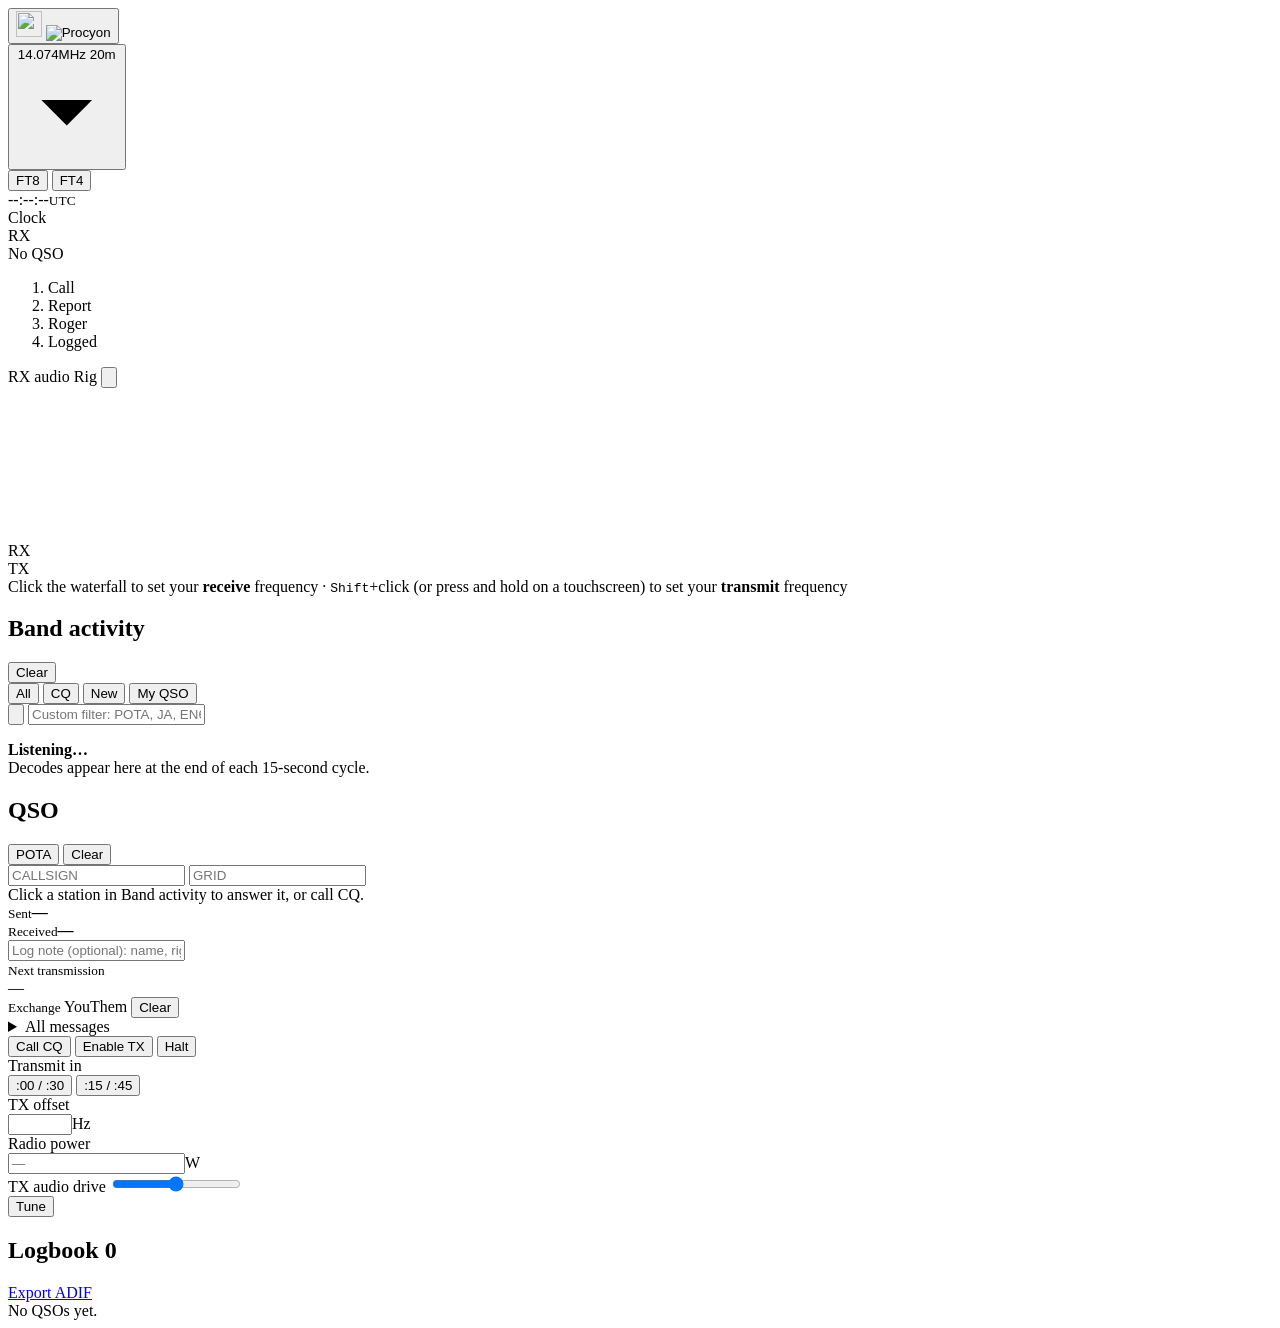
==== procyon/web/index.html @ 99f0be00 "Procyon 0.9.68: Procyon's own FT8/FT4 message encoder pack77.py packs messages into the 77 bits FT8 " ====
<!doctype html>
<html lang="en">
<head>
<meta charset="utf-8">
<meta name="viewport" content="width=device-width, initial-scale=1">
<title>Procyon</title>
<link rel="icon" href="data:image/svg+xml,%3Csvg xmlns=%22http://www.w3.org/2000/svg%22 viewBox=%220 0 32 32%22%3E    %3Cdefs%3E    %3CradialGradient id=%22glow%22 cx=%2250%25%22 cy=%2250%25%22 r=%2250%25%22%3E      %3Cstop offset=%220%22 stop-color=%22%23fff6d6%22 stop-opacity=%22.9%22/%3E      %3Cstop offset=%221%22 stop-color=%22%23fff6d6%22 stop-opacity=%220%22/%3E    %3C/radialGradient%3E  %3C/defs%3E    %3Cpath d=%22M4.2 13.2 5.6 3.6 13 8.4Z%22 fill=%22%23aab6cc%22/%3E  %3Cpath d=%22M27.8 13.2 26.4 3.6 19 8.4Z%22 fill=%22%23aab6cc%22/%3E  %3Cpath d=%22M6.2 10.6 7 6.2 10.6 8.6Z%22 fill=%22%23141b2e%22/%3E  %3Cpath d=%22M25.8 10.6 25 6.2 21.4 8.6Z%22 fill=%22%23141b2e%22/%3E    %3Cpath d=%22M16 6.6c6.6 0 11.7 3.7 12.6 8.9.7 4-2.1 6.6-5.6 8.7l-5.4 4.6a2.4 2.4 0 0 1-3.2 0L9 24.2c-3.5-2.1-6.3-4.7-5.6-8.7C4.3 10.3 9.4 6.6 16 6.6Z%22 fill=%22%23c9d3e6%22/%3E    %3Cpath d=%22M16 7.4 14.7 12.6h2.6Z%22 fill=%22%237f8ba3%22/%3E    %3Cpath d=%22M3.6 16.1c2.1-3.7 6.9-4.2 10-1.3L16 17l2.4-2.2c3.1-2.9 7.9-2.4 10 1.3-1.6 3.6-6.2 4.7-9.3 3.1L16 20.7l-3.1-1.5c-3.1 1.6-7.7.5-9.3-3.1Z%22 fill=%22%230b1020%22/%3E    %3Cpath d=%22M11.6 21.2Q16 19.4 20.4 21.2l-2.6 6.5a2.4 2.4 0 0 1-3.6 0Z%22 fill=%22%23eef2f8%22/%3E  %3Cellipse cx=%2216%22 cy=%2226.4%22 rx=%221.6%22 ry=%221.1%22 fill=%22%230b1020%22/%3E    %3Ccircle cx=%229.6%22 cy=%2216.3%22 r=%223.2%22 fill=%22url%28%23glow%29%22/%3E  %3Ccircle cx=%2222.4%22 cy=%2216.3%22 r=%223.2%22 fill=%22url%28%23glow%29%22/%3E  %3Cpath d=%22M9.6 12.9 10.5 15.4 13 16.3 10.5 17.2 9.6 19.7 8.7 17.2 6.2 16.3 8.7 15.4Z%22 fill=%22%23fff4c2%22/%3E  %3Cpath d=%22M22.4 12.9 23.3 15.4 25.8 16.3 23.3 17.2 22.4 19.7 21.5 17.2 19 16.3 21.5 15.4Z%22 fill=%22%23fff4c2%22/%3E%3C/svg%3E">
<link rel="stylesheet" href="/static/style.css">
</head>
<body>

<header class="top">
  <button type="button" class="brand" id="brandBtn" title="About Procyon">
    <img src="/static/icon.svg" alt="" width="26" height="26">
    <img class="wordmark" src="/static/wordmark.svg" alt="Procyon" height="26">
  </button>

  <div class="band-picker">
    <button id="bandBtn" class="band-btn" aria-haspopup="true">
      <span class="freq" id="dialFreq">14.074</span><span class="unit">MHz</span>
      <span class="band-name" id="bandName">20m</span>
      <svg class="chev" viewBox="0 0 12 12"><path d="M3 4.5l3 3 3-3"/></svg>
    </button>
    <div class="menu" id="bandMenu" hidden></div>
  </div>

  <div class="seg small mode-seg" id="modeSeg" role="group" aria-label="Mode">
    <button type="button" data-mode="FT8" title="FT8: 15-second cycles, the most popular mode">FT8</button>
    <button type="button" data-mode="FT4" title="FT4: faster 7.5-second cycles, about 3 dB less sensitive - popular in contests (new in Procyon, beta)">FT4</button>
  </div>

  <div class="clock">
    <div class="utc"><span id="utc">--:--:--</span><small>UTC</small></div>
    <span class="chip" id="chipClock"><span class="led"></span><span id="clockLabel">Clock</span></span>
    <div class="cycle">
      <div class="cycle-bar"><div id="cycleFill"></div></div>
      <span id="cycleLabel">RX</span>
      <span class="on-air" id="onAir" hidden><span class="dot"></span>ON AIR <b id="onAirSecs"></b></span>
    </div>
  </div>

  <div class="hdr-progress" id="hdrProgress" title="QSO progress">
    <span class="hdr-dx" id="hdrDx">No QSO</span>
    <ol class="stepper" id="stepper">
      <li title="Call"><span></span>Call</li>
      <li title="Report"><span></span>Report</li>
      <li title="Roger"><span></span>Roger</li>
      <li title="Logged"><span></span>Logged</li>
    </ol>
  </div>

  <div class="status">
    <span class="chip" id="chipAudio" title="Receive audio from your radio - set it with the radio's AF/volume knob, aiming for about -30 dB">
      <span class="led"></span><span class="lbl">RX audio</span>
      <span class="meter"><span id="meterFill"></span></span>
    </span>
    <span class="chip" id="chipRig"><span class="led"></span><span id="rigLabel">Rig</span></span>
    <span class="chip remote" id="chipRemote" hidden><span class="led"></span><span class="lbl">Remote</span></span>
    <span class="chip demo" id="chipDemo" hidden>Demo<span class="lbl"> band</span></span>
    <button class="chip pota" id="chipPota" type="button" hidden title="POTA activation - click for details and park logs">POTA <span id="potaChipCount"></span></button>
    <button class="icon-btn" id="fullscreenBtn" title="Full screen (F11)" hidden>
      <svg viewBox="0 0 24 24" class="fs-enter"><path d="M4 9V4h5M20 9V4h-5M4 15v5h5M20 15v5h-5"/></svg>
      <svg viewBox="0 0 24 24" class="fs-exit"><path d="M9 4v5H4M15 4v5h5M9 20v-5H4M15 20v-5h5"/></svg>
    </button>
    <button class="icon-btn" id="settingsBtn" title="Settings">
      <svg viewBox="0 0 24 24"><path d="M12 15.5a3.5 3.5 0 1 0 0-7 3.5 3.5 0 0 0 0 7Z"/><path d="M19.4 15a1.7 1.7 0 0 0 .3 1.8l.1.1a2 2 0 1 1-2.8 2.8l-.1-.1a1.7 1.7 0 0 0-1.8-.3 1.7 1.7 0 0 0-1 1.5V21a2 2 0 1 1-4 0v-.1a1.7 1.7 0 0 0-1.1-1.5 1.7 1.7 0 0 0-1.8.3l-.1.1a2 2 0 1 1-2.8-2.8l.1-.1a1.7 1.7 0 0 0 .3-1.8 1.7 1.7 0 0 0-1.5-1H3a2 2 0 1 1 0-4h.1a1.7 1.7 0 0 0 1.5-1.1 1.7 1.7 0 0 0-.3-1.8l-.1-.1a2 2 0 1 1 2.8-2.8l.1.1a1.7 1.7 0 0 0 1.8.3H9a1.7 1.7 0 0 0 1-1.5V3a2 2 0 1 1 4 0v.1a1.7 1.7 0 0 0 1 1.5 1.7 1.7 0 0 0 1.8-.3l.1-.1a2 2 0 1 1 2.8 2.8l-.1.1a1.7 1.7 0 0 0-.3 1.8V9a1.7 1.7 0 0 0 1.5 1H21a2 2 0 1 1 0 4h-.1a1.7 1.7 0 0 0-1.5 1Z"/></svg>
    </button>
    <button class="icon-btn quit-btn" id="quitBtn" title="Quit Procyon" hidden>
      <svg viewBox="0 0 24 24"><path d="M12 3.5v8"/><path d="M6.6 6.8a7.5 7.5 0 1 0 10.8 0"/></svg>
    </button>
  </div>
</header>

<div class="tool-warn update-warn" id="updateWarn" hidden>
  <b>Procyon <span id="updateTo"></span> is installed.</b>
  <span id="updateHow"></span>
  <button type="button" class="btn small" id="updateQuit" hidden>Quit Procyon</button>
</div>

<div class="tool-warn update-warn" id="newVersion" hidden>
  <b>Procyon <span id="newVersionNo"></span> is available.</b>
  <span id="newVersionHow"></span>
  <a class="btn small" id="newVersionGet" href="https://procyon.kr1ttr.radio" target="_blank" rel="noopener">Get it</a>
  <a class="link-btn" id="newVersionNotes" target="_blank" rel="noopener">What's new</a>
  <button type="button" class="icon-btn" id="newVersionX" title="Hide until the next version">✕</button>
</div>

<div class="tool-warn" id="toolWarn" hidden>
  <b>WSJT-X wasn't found.</b> Procyon uses WSJT-X's decoder (jt9), so it can't decode signals
  without it.
  <span id="toolHowto">Install WSJT-X from <span class="mono">wsjt.sourceforge.io</span>, then restart Procyon.</span>
  <span id="toolMissing"></span>
  <div class="tool-install" id="toolInstall" hidden>
    <button type="button" class="btn small" id="installWsjtx">Install WSJT-X for me</button>
    <span id="installStatus"></span>
  </div>
</div>

<section class="wf-card">
  <div class="wf-wrap" id="wfWrap">
    <canvas id="wf"></canvas>
    <div class="marker rx" id="rxMarker"><span>RX</span></div>
    <div class="marker tx" id="txMarker"><span>TX</span></div>
    <div class="hover-line" id="hoverLine"><span id="hoverFreq"></span></div>
    <div class="demo-banner" id="demoBanner" hidden>
      <b>DEMO BAND</b><span>Simulated stations, not real signals · nothing is transmitted · QSOs go to a practice log</span>
      <button type="button" id="demoOff">Switch off</button>
    </div>
  </div>
  <div class="wf-scale" id="wfScale"></div>
  <div class="wf-hint">Click the waterfall to set your <b class="rx-t">receive</b> frequency · <kbd>Shift</kbd>+click (or press and hold on a touchscreen) to set your <b class="tx-t">transmit</b> frequency</div>
</section>

<main class="layout">
  <section class="card activity">
    <div class="card-head">
      <h2>Band activity</h2>
      <button class="link-btn act-clear" id="clearActivity" title="Clear the list (on every connected device)">Clear</button>
      <div class="seg" id="filter">
        <button data-f="all" class="on">All</button>
        <button data-f="cq">CQ</button>
        <button data-f="new">New</button>
        <button data-f="mine">My QSO</button>
      </div>
    </div>
    <div class="cf-row" id="cfRow">
      <button type="button" class="cf-toggle" id="cfToggle" aria-pressed="false" title="Turn the custom filter on or off">
        <svg viewBox="0 0 16 16"><path d="M2 3h12l-4.5 5.5V13l-3 1.5V8.5z"/></svg>
      </button>
      <input id="cfText" type="text" spellcheck="false" autocomplete="off"
             placeholder="Custom filter: POTA, JA, EN6, Germany, EU…"
             title="Shows decodes where a word starts with your text (calls, grids, POTA, contest exchanges), or the country or continent matches. Separate several with commas.">
      <span class="cf-count" id="cfCount"></span>
      <button type="button" class="cf-clear" id="cfClear" title="Clear the custom filter" hidden>✕</button>
    </div>
    <div class="callers" id="callers" hidden></div>
    <div class="list" id="decodes">
      <div class="empty" id="emptyState">
        <div class="pulse-ring"></div>
        <p><b>Listening…</b><br>Decodes appear here at the end of each 15-second cycle.</p>
      </div>
    </div>
  </section>

  <aside class="side">
    <section class="card qso" id="qsoCard">
      <div class="card-head">
        <h2>QSO</h2>
        <button class="link-btn" id="potaBtn" title="Parks on the Air: start or manage an activation">POTA</button>
        <button class="link-btn" id="clearDx" title="Clear the DX station">Clear</button>
      </div>

      <div class="dx">
        <input id="dxCall" class="dx-call" placeholder="CALLSIGN" spellcheck="false" autocomplete="off">
        <input id="dxGrid" class="dx-grid" placeholder="GRID" spellcheck="false" autocomplete="off">
      </div>
      <div class="dx-info" id="dxInfo">Click a station in Band activity to answer it, or call CQ.</div>

      <div class="reports">
        <div><small>Sent</small><b id="rptSent">—</b></div>
        <div><small>Received</small><b id="rptRcvd">—</b></div>
      </div>
      <div class="note-field">
        <input id="qsoNote" maxlength="200" spellcheck="true" autocomplete="off"
               placeholder="Log note (optional): name, rig, conditions…">
      </div>

      <div class="next" id="nextBox">
        <small id="nextLabel">Next transmission</small>
        <div class="next-msg" id="nextMsg">—</div>
        <div class="tx-progress"><div id="txProgress"></div></div>
      </div>

      <div class="exchange" id="exchange">
        <div class="ex-head">
          <small id="exTitle">Exchange</small>
          <span class="ex-legend"><i class="you"></i>You<i class="them"></i>Them</span>
          <button type="button" class="ex-clear" id="exClear" title="Clear this list (the QSO itself carries on)">Clear</button>
        </div>
        <div class="ex-list" id="exList"></div>
        <div class="ex-status" id="exStatus" hidden></div>
        <div class="egg-line" id="qsoEgg" hidden></div>
      </div>

      <details class="msgs-wrap">
        <summary>All messages</summary>
        <div class="msgs" id="msgs"></div>
      </details>

      <div class="controls">
        <button class="btn" id="cqBtn">Call CQ</button>
        <button class="btn tx-btn" id="txBtn"><span class="dot"></span><span id="txBtnLabel">Enable TX</span></button>
        <button class="btn halt" id="haltBtn" title="Stop transmitting now (Esc)">Halt</button>
      </div>

      <div class="tx-settings">
        <div class="field">
          <label>Transmit in</label>
          <div class="seg small" id="paritySeg">
            <button data-p="0">:00 / :30</button>
            <button data-p="1">:15 / :45</button>
          </div>
        </div>
        <div class="field row3">
          <div>
            <label for="txFreq">TX offset</label>
            <div class="num"><input id="txFreq" type="number" min="100" max="3950" step="10"><span>Hz</span></div>
          </div>
          <div>
            <label for="txWatts" title="Your radio's output power - recorded in the log">Radio power</label>
            <div class="num"><input id="txWatts" type="number" min="0" step="1" placeholder="—"><span>W</span></div>
          </div>
          <div>
            <label for="txLevel" title="Transmit audio sent to your radio - press Tune and watch the radio's ALC">TX audio drive <output id="txLevelOut"></output></label>
            <input id="txLevel" type="range" min="0" max="100">
          </div>
        </div>
        <button class="btn ghost small" id="tuneBtn">Tune</button>
      </div>
    </section>
  </aside>

  <section class="card logbook">
    <div class="card-head">
      <h2>Logbook <span class="count" id="qsoCount">0</span><span class="demo-pill" id="logDemo" hidden>Demo log</span></h2>
      <div class="log-actions"><span id="uploadBtns"></span><a class="link-btn" id="exportLog" href="/log.adi" download>Export ADIF</a></div>
    </div>
    <div class="egg-line" id="logEgg" hidden></div>
    <div class="log-list" id="logList"><div class="muted pad">No QSOs yet.</div></div>
  </section>
</main>

<div class="toasts" id="toasts"></div>
<div class="offline" id="offline" hidden><div>Reconnecting to Procyon…</div></div>

<dialog id="settings">
  <form method="dialog" id="settingsForm">
    <div class="dlg-head">
      <h2>Settings</h2>
      <button class="icon-btn" value="cancel" formnovalidate aria-label="Close">✕</button>
    </div>
    <div class="import-row">
      <button type="button" class="btn ghost small" id="importWsjtx">Import settings from WSJT-X</button>
      <a class="btn ghost small" href="/static/guide.html" target="_blank" rel="noopener">Setup guide</a>
      <a class="btn ghost small" href="/static/user-guide.html" target="_blank" rel="noopener">User guide</a>
      <div class="hint" id="importNotes"></div>
    </div>
    <p class="welcome" id="welcome" hidden>Welcome! Enter your callsign and grid to get started. No radio connected yet? Turn on <b>Demo band</b> (on the Advanced tab) to try everything with a simulated band. Step-by-step help: the <a href="/static/guide.html" target="_blank" rel="noopener">setup guide</a>.</p>

    <div class="set-body">
      <nav class="set-tabs" role="tablist" aria-label="Settings sections">
        <button type="button" role="tab" id="tab-station" aria-controls="pane-station" data-tab="station">Station &amp; radio</button>
        <button type="button" role="tab" id="tab-audio" aria-controls="pane-audio" data-tab="audio">Audio</button>
        <button type="button" role="tab" id="tab-logbook" aria-controls="pane-logbook" data-tab="logbook">Logbook</button>
        <button type="button" role="tab" id="tab-display" aria-controls="pane-display" data-tab="display">Display</button>
        <button type="button" role="tab" id="tab-network" aria-controls="pane-network" data-tab="network">Network</button>
        <button type="button" role="tab" id="tab-advanced" aria-controls="pane-advanced" data-tab="advanced">Advanced</button>
        <button type="button" role="tab" id="tab-experimental" aria-controls="pane-experimental" data-tab="experimental">Experimental</button>
      </nav>
      <div class="set-panes">
      <div class="set-pane" role="tabpanel" id="pane-station" aria-labelledby="tab-station" data-tab="station" hidden>
        <fieldset>
          <legend>Station</legend>
          <div class="grid2">
            <label>Callsign<input name="mycall" required spellcheck="false" autocomplete="off" placeholder="K1ABC"></label>
            <label>Grid square<input name="mygrid" spellcheck="false" autocomplete="off" placeholder="FN42" pattern="[A-Ra-r]{2}[0-9]{2}([A-Xa-x]{2})?"></label>
          </div>
        </fieldset>

        <fieldset>
          <legend>Radio</legend>
          <label class="toggle"><input type="checkbox" name="rig_enabled"><span></span>Control my radio (frequency and transmit)</label>
          <div class="radio-tools">
            <button type="button" class="btn ghost small" id="detectRadio">Detect my radio</button>
            <button type="button" class="btn ghost small" id="testRadio">Test radio</button>
            <span class="hint" id="radioMsg"></span>
            <select id="rigChoice" hidden aria-label="Which radio"></select>
          </div>
          <label>Radio
            <input name="rig_pick" list="rigList" autocomplete="off" spellcheck="false"
                   placeholder="Type to search, e.g. KX3, IC-7300, FT-991">
            <datalist id="rigList"></datalist>
            <input type="hidden" name="rig_model">
            <span class="field-status" id="rigStatus"></span>
          </label>
          <div class="grid2">
            <label>Serial port
              <input name="rig_device" list="serialList" autocomplete="off" spellcheck="false" placeholder="/dev/ttyUSB0">
              <datalist id="serialList"></datalist>
            </label>
            <label>Baud
              <select name="rig_baud">
                <option value="">Radio default</option>
                <option>4800</option><option>9600</option><option>19200</option>
                <option>38400</option><option>57600</option><option>115200</option>
              </select>
            </label>
          </div>
          <label>Radio mode for FT8
            <select name="rig_mode">
              <option value="data">Data (recommended, e.g. DATA A on Elecraft, USB-D on Icom)</option>
              <option value="usb">USB</option>
              <option value="none">Don't change the radio's mode</option>
            </select>
          </label>
          <label>Transmit (PTT) by
            <select name="ptt">
              <option value="cat">CAT command to the radio</option>
              <option value="rts">RTS line on the serial port (e.g. Digirig)</option>
              <option value="dtr">DTR line on the serial port</option>
              <option value="vox">VOX (the radio keys itself on audio)</option>
            </select>
          </label>
        </fieldset>
      </div>
      <div class="set-pane" role="tabpanel" id="pane-audio" aria-labelledby="tab-audio" data-tab="audio" hidden>
        <fieldset>
          <legend>Audio</legend>
          <label>Input (from radio)<select name="audio_in"></select></label>
          <label>Output (to radio)<select name="audio_out"></select></label>
        </fieldset>
      </div>
      <div class="set-pane" role="tabpanel" id="pane-logbook" aria-labelledby="tab-logbook" data-tab="logbook" hidden>
        <fieldset>
          <legend>Logbook</legend>
          <label class="toggle"><input type="checkbox" name="log_reports_in_comment"><span></span>Add signal reports to log comments (e.g. "FT8 Sent: -05 Rcvd: -12")</label>
        </fieldset>

        <fieldset>
          <legend>Online logbooks</legend>
          <div id="onlineLocal">
            <p class="hint">With your key saved, an Upload to QRZ button appears next to Export ADIF. Nothing is sent until you click it, and QSOs logged without internet wait until you do. Already uploading with GridTracker? Then you can leave this empty.</p>
            <label>QRZ Logbook API key
              <input name="qrz_key_new" type="password" autocomplete="new-password" spellcheck="false">
            </label>
            <div class="radio-tools">
              <button type="button" class="btn ghost small" id="qrzCheck">Test key</button>
              <button type="button" class="btn ghost small" id="qrzForget">Remove key</button>
              <span class="hint" id="qrzMsg"></span>
            </div>
            <p class="hint">On QRZ.com, open your logbook and press "Settings": the key is listed under API.</p>
            <!-- LoTW off (0.9.60):
            <label>LoTW station location (from TQSL)
              <input name="lotw_location" autocomplete="off" spellcheck="false" placeholder="e.g. Home">
            </label>
            <p class="hint" id="tqslHint"></p>
            -->
          </div>
          <p class="hint" id="onlineRemote" hidden>You're connected from another device. Online logbooks can only be set up on the computer running Procyon, but the upload buttons work from here.</p>
        </fieldset>
      </div>
      <div class="set-pane" role="tabpanel" id="pane-display" aria-labelledby="tab-display" data-tab="display" hidden>
        <fieldset>
          <legend>Display</legend>
          <label class="toggle"><input type="checkbox" name="team_badges"><span></span>Show Procyon's team badges when decoded</label>
          <label>Distances
            <select name="units">
              <option value="auto">Automatic (from your callsign)</option>
              <option value="km" data-uk="Kilometres">Kilometers</option>
              <option value="mi">Miles</option>
            </select>
          </label>
          <p class="hint">Automatic: miles for US and UK callsigns, <span data-uk="kilometres">kilometers</span> elsewhere. Your callsign also picks American or British spelling.</p>
        </fieldset>

        <fieldset>
          <legend>Alerts</legend>
          <label class="toggle"><input type="checkbox" id="chimeToggle"><span></span>Chime when a station calls me (this device)</label>
        </fieldset>

        <fieldset>
          <legend>Waterfall</legend>
          <div class="grid2">
            <label>Start at (Hz)<input name="wf_start" type="number" min="0" max="3500" step="50"></label>
            <label>End at (Hz)<input name="wf_end" type="number" min="500" max="4000" step="50"></label>
          </div>
          <p class="hint">Match your radio's receive filter so nothing is cut off at either edge, e.g. 300 to 3300 Hz. Your TX and RX offsets stay inside this range.</p>
        </fieldset>

        <fieldset>
          <legend>Layout</legend>
          <label>Panels on this device
            <select id="layoutMode">
              <option value="auto">Automatic (side by side on wide windows, stacked on narrow ones)</option>
              <option value="side">Side by side (needs a window about 1300 pixels wide)</option>
              <option value="stack">Stacked (phones and portrait monitors)</option>
            </select>
          </label>
          <p class="hint">Side by side: drag a panel by the grip next to its title to move it to another column. Stacked: use the ▲▼ buttons on each panel. To resize, drag the gap between two panels (side by side) or the bottom edge of Band activity or the Logbook (stacked); double-click it to undo. Each device remembers its own layout.</p>
          <button type="button" class="btn ghost small" id="resetLayout">Reset panel layout</button>
        </fieldset>
      </div>
      <div class="set-pane" role="tabpanel" id="pane-network" aria-labelledby="tab-network" data-tab="network" hidden>
        <fieldset>
          <legend>Companion apps</legend>
          <label class="toggle"><input type="checkbox" name="udp_enabled"><span></span>Send to GridTracker, JTAlert and loggers (as WSJT-X does)</label>
          <div class="grid2">
            <label>Address<input name="udp_host" spellcheck="false"></label>
            <label>Port<input name="udp_port" type="number"></label>
          </div>
          <label class="toggle"><input type="checkbox" name="udp_accept"><span></span>Let them control Procyon (click a station to answer it, halt TX)</label>
          <p class="hint">Paused while the demo band is on, so simulated stations never show up in GridTracker. Close WSJT-X first: it uses the same radio and sound card.</p>
        </fieldset>

        <fieldset>
          <legend>Remote access</legend>
          <div class="remote-local" id="remoteLocal">
            <label class="toggle"><input type="checkbox" name="remote_enabled"><span></span>Allow other devices on my network (tablet, laptop, phone)</label>
            <label>PIN (4 to 8 digits)
              <input name="remote_pin" type="password" inputmode="numeric" pattern="[0-9]{4,8}" maxlength="8"
                     autocomplete="new-password" title="4 to 8 digits">
            </label>
            <div class="hint" id="remoteUrls"></div>
          </div>
          <div class="remote-remote" id="remoteRemote" hidden>
            <p class="hint">You're connected from another device. Remote access and the PIN can only be changed on the computer running Procyon.</p>
            <a class="btn ghost small" href="/logout">Sign out of this device</a>
          </div>
        </fieldset>
      </div>
      <div class="set-pane" role="tabpanel" id="pane-advanced" aria-labelledby="tab-advanced" data-tab="advanced" hidden>
        <p class="hint">Settings most stations never need to change.</p>
        <fieldset>
          <legend>Practice</legend>
          <label class="toggle"><input type="checkbox" name="demo"><span></span>Demo band (simulated signals, nothing is transmitted)</label>
          <p class="hint">Try Procyon without a radio: simulated stations call CQ and answer you. Nothing goes on the air, and demo QSOs go into a separate practice log that only exports as plain text. Always off when Procyon starts, so it's never left on by mistake.</p>
        </fieldset>
        <fieldset>
          <legend>Clock</legend>
          <label>Procyon's timing
            <select name="clock_sync">
              <option value="computer">Follow this computer's clock</option>
              <option value="auto">Sync to the band automatically</option>
              <option value="manual">Sync to the band when I click the Clock light</option>
            </select>
          </label>
          <p class="hint">FT8 and FT4 need your clock within about a second. Band sync times Procyon by the stations it hears
            (the middle value of their time offsets, once 8 or more are heard), so it works in the field without internet or GPS.
            It only shifts Procyon's own timing; your computer's clock isn't changed. A clock more than about 2 s off decodes
            nothing to sync to - set it once by hand. The correction starts from zero each time Procyon starts.</p>
        </fieldset>
        <fieldset>
          <legend>Decoder</legend>
          <label>Decoding depth
            <select name="depth">
              <option value="1">Fast</option>
              <option value="2">Normal</option>
              <option value="3">Deep (slower, finds weaker signals)</option>
            </select>
          </label>
        </fieldset>

        <fieldset>
          <legend>When Procyon's page is closed</legend>
          <label class="toggle"><input type="checkbox" name="auto_quit"><span></span>Stop Procyon a minute after its last browser tab is closed</label>
          <p class="hint">So it doesn't keep running unseen, holding the radio and sound card. Tabs on other devices (remote access) count as open; a page reload doesn't count as closing. Whatever this is set to, transmitting always stops 10 seconds after the last tab closes.</p>
        </fieldset>

        <fieldset>
          <legend>New versions</legend>
          <label class="toggle"><input type="checkbox" name="update_check"><span></span>Tell me when a new version of Procyon is out</label>
          <p class="hint">Once a day Procyon asks GitHub (where it's published) for the newest version number, and shows a message at the top of the screen when there is one. Nothing about you, your station or your log is sent. Without internet it just stays quiet.</p>
        </fieldset>

        <fieldset>
          <legend>Logbook export</legend>
          <label class="toggle"><input type="checkbox" name="export_new_only"><span></span>Export ADIF: only QSOs not exported before</label>
          <p class="hint">For importing into another logging program (e.g. N3FJP): each export then holds only the QSOs logged since the last one, so the same QSO is never imported twice. The Export button shows how many are new. Press Save to switch it on or off.</p>
          <div class="radio-tools">
            <button type="button" class="btn ghost small" id="exportMarkAll">Mark every QSO as already exported</button>
            <a class="btn ghost small" href="/log.adi?all=1" download>Download the whole log (ADIF)</a>
            <span class="hint" id="exportMsg"></span>
          </div>
          <p class="hint">Switching it on for the first time and your logging program already has your QSOs? Press "Mark every QSO as already exported" once, so the first export doesn't bring them in again. "Download the whole log" always gives everything, e.g. for a backup.</p>
        </fieldset>

        <fieldset>
          <legend>Logbook import</legend>
          <p class="hint">Bring in the QSOs you made before Procyon, or with other programs, so <b>NEW</b> and "new band" know everyone you've already worked. QSOs already in your log are skipped, so importing twice adds nothing. Your log is backed up first.</p>
          <div class="radio-tools" id="importLocal">
            <button type="button" class="btn ghost small" id="qrzImport">Import my QSOs from QRZ</button>
            <button type="button" class="btn ghost small" id="adifImportBtn">Import an ADIF file…</button>
            <input type="file" id="adifFile" accept=".adi,.adif,.ADI,.ADIF" hidden>
            <span class="hint" id="importMsg"></span>
          </div>
          <p class="hint" id="importRemote" hidden>Importing can only be done on the computer running Procyon.</p>
          <p class="hint">"Import from QRZ" downloads your QRZ logbook with the API key from the Logbook tab (downloading needs a QRZ subscription). Without one, export your logbook as an ADIF file on qrz.com, or from WSJT-X or your logging program, and import the file. QSOs from QRZ are marked as already on QRZ, so they're never uploaded again.</p>
        </fieldset>

        <fieldset>
          <legend>Country data</legend>
          <p class="hint" id="ctyNow"></p>
          <div class="radio-tools" id="ctyLocal">
            <button type="button" class="btn ghost small" id="ctyUpdate">Update country data</button>
            <span class="hint" id="ctyMsg"></span>
          </div>
          <p class="hint" id="ctyRemote" hidden>Updating can only be done on the computer running Procyon.</p>
          <p class="hint">Procyon tells which country a callsign belongs to (and roughly how far away it is, when there's no grid) from
            Big CTY, a file made by Jim Reisert AD1C and published at country-files.com. A copy comes with Procyon, but it's only
            as new as your version of Procyon - new DXpeditions and special-event calls are added every few weeks. The button downloads
            the latest into Procyon's own folder (WSJT-X's copy isn't touched), and Procyon always uses the newest copy it has. Nothing
            about you is sent. Big CTY © Jim Reisert AD1C, MIT licence.</p>
        </fieldset>

        <fieldset>
          <legend>Radio control connection (rigctld)</legend>
          <label class="toggle"><input type="checkbox" name="rig_spawn"><span></span>Start rigctld for me (recommended)</label>
          <div class="grid2">
            <label>Host<input name="rig_host"></label>
            <label>Port<input name="rig_port" type="number"></label>
          </div>
          <p class="hint">Turn this off only if you already run rigctld yourself, then enter its host and port.</p>
        </fieldset>
      </div>
      <div class="set-pane" role="tabpanel" id="pane-experimental" aria-labelledby="tab-experimental" data-tab="experimental" hidden>
        <p class="hint">Things being tried out. They may change or disappear in a later version.</p>
        <fieldset>
          <legend><span data-uk="Colour">Color</span> palette</legend>
          <label>Palette on this device
            <select id="palette">
              <option value="night">Night sky (standard)</option>
              <option value="classic">Classic: light grey with a navy title bar</option>
              <option value="radio">Antique radio: stained maple and bakelite</option>
              <option value="campfire">Campfire: night forest and bark</option>
            </select>
          </label>
          <p class="hint">Mix and match with the waterfall below - suggested pairs: Classic with Classic, Antique radio with Tube glow, Campfire with Ember.</p>
          <label class="toggle"><input type="checkbox" id="textures"><span></span>Background textures (stars, maple grain, pine needles)</label>
        </fieldset>
        <fieldset>
          <legend>Waterfall <span data-uk="colours">colors</span></legend>
          <label><span data-uk="Colour scheme on this device">Color scheme on this device</span>
            <select id="wfScheme">
              <option value="lightning">Lightning (standard): blue to white-hot</option>
              <option value="classic">Classic: yellow on dark navy</option>
              <option value="tubeglow">Tube glow: a dim incandescent bulb</option>
              <option value="ember">Ember: glowing coals</option>
            </select>
          </label>
          <p class="hint">Changes straight away, no need to press Save; the waterfall starts afresh in the new <span data-uk="colours">colors</span>. Each device remembers its own choice.</p>
        </fieldset>
      </div>
      </div>
    </div>

    <div class="dlg-foot">
      <button type="button" class="link-btn about-link" id="aboutLink">About Procyon</button>
      <button class="btn ghost" value="cancel" formnovalidate>Cancel</button>
      <button class="btn primary" value="save" id="saveSettings">Save</button>
    </div>
  </form>
</dialog>

<dialog id="potaDlg" class="pota-dlg">
  <form method="dialog" id="potaForm">
    <div class="dlg-head">
      <h2>POTA activation</h2>
      <button class="icon-btn" value="cancel" formnovalidate aria-label="Close">✕</button>
    </div>
    <p class="hint" id="potaIntro">Operating from a park? Start an activation and every QSO is tagged with the park, your CQ becomes <b>CQ POTA</b>, and Procyon saves a log for each park that you can upload at pota.app.</p>
    <div class="pota-progress" id="potaProgress" hidden>
      <div class="pp-top"><span id="potaParksNow"></span><span id="potaToday"></span></div>
      <div class="pp-bar"><i id="potaBar"></i></div>
    </div>
    <label>Park(s)
      <input name="parks" spellcheck="false" autocomplete="off" placeholder="US-1234 - add more for a 2-fer: US-1234, US-5678">
    </label>
    <div class="grid2">
      <label>Grid at the park (optional)
        <input name="grid" spellcheck="false" autocomplete="off" maxlength="6">
      </label>
      <label>State / province (optional)
        <input name="state" spellcheck="false" autocomplete="off" maxlength="6" placeholder="e.g. OH">
      </label>
    </div>
    <p class="hint">Leave the grid empty to use your home grid. The state helps pota.app when a park crosses a state line.</p>
    <p class="hint pota-msg" id="potaMsg"></p>
    <div class="pota-files" id="potaFiles" hidden>
      <h3>Park logs - saved here, for you to upload</h3>
      <div id="potaFileList"></div>
      <p class="hint">Procyon doesn't send these anywhere: when you're ready, sign in at pota.app and upload each file under My Log Uploads. With several parks, the same QSOs go into each park's file - that's how POTA counts them. These QSOs are in your main logbook too, so QRZ uploads include them as usual.</p>
      <p class="hint">Saved on this computer in <b id="potaFolder"></b></p>
    </div>
    <div class="dlg-foot">
      <button type="button" class="btn ghost" id="potaEnd" hidden>End activation</button>
      <button type="button" class="btn primary" id="potaStart">Start activation</button>
    </div>
  </form>
</dialog>

<dialog id="modeDlg" class="quit-dlg">
  <form method="dialog">
    <h3 id="modeTitle">Switch mode?</h3>
    <p id="modeText"></p>
    <div class="dlg-foot">
      <button class="btn ghost" value="cancel">Cancel</button>
      <button class="btn danger" value="switch" id="modeConfirm">Switch</button>
    </div>
  </form>
</dialog>
<dialog id="quitDlg" class="quit-dlg">
  <form method="dialog">
    <h3>Quit Procyon?</h3>
    <p id="quitText">Procyon stops listening and closes (with its window, if it has one). Your settings and logbook are saved.</p>
    <div class="dlg-foot">
      <button class="btn ghost" value="cancel">Cancel</button>
      <button class="btn danger" value="quit" id="quitConfirm">Quit</button>
    </div>
  </form>
</dialog>

<dialog id="about" class="about">
  <form method="dialog">
    <button class="icon-btn about-close" value="close" aria-label="Close">✕</button>
    <img src="/static/icon.svg" alt="Procyon icon: a raccoon whose eyes are two stars" width="128" height="128">
    <h2 class="about-logo" role="img" aria-label="Procyon - friendly digital ham software"><span class="w"></span><span class="t"></span></h2>
    <p class="about-version">Version <b id="aboutVersion">—</b> · <span id="aboutDate">—</span></p>
    <p class="about-credit">Created by <b>Justin Stapleton, KR1TTR</b><br>with <b>Claude Code</b> (Claude Opus 5.5)</p>
    <p class="about-contact"><a href="/static/guide.html" target="_blank" rel="noopener">Setup guide</a> · <a href="/static/user-guide.html" target="_blank" rel="noopener">User guide</a> · <a href="mailto:procyon@kr1ttr.radio">procyon@kr1ttr.radio</a></p>
    <p class="about-name"><i>Procyon lotor</i> is the raccoon, and Procyon is a binary star, the brightest in
      Canis Minor. Our raccoon's eyes are its two stars, Procyon A and Procyon B.</p>
    <div class="about-thanks">
      <h3>Built on</h3>
      <ul>
        <li><b>WSJT-X</b> by Joe Taylor K1JT, Steve Franke K9AN and the WSJT Development Group: the FT8/FT4 decoder (<code>jt9</code>), and the 77-bit message formats Procyon's own encoder follows</li>
        <li><b>Hamlib</b>: radio control</li>
        <li><b>Big CTY</b> (cty.dat) by Jim Reisert AD1C, country-files.com: country lookups</li>
      </ul>
    </div>
    <p class="about-licence">Free software under the GNU General Public License v3.<br>Only transmit with a valid amateur radio <span data-uk="licence">license</span>.</p>
    <p class="about-licence about-risk"><b>Use at your own risk.</b> Procyon is provided as is, without warranty of any kind. Its author accepts no responsibility for any damage, loss or harm from its use, to equipment, data, logbooks or otherwise. You are responsible for how your station transmits.</p>
    <img class="about-ohio" src="/static/ohio.svg" alt="Ohio flag" title="Made in Ohio" width="42" height="26">
  </form>
</dialog>

<script src="/static/app.js"></script>
</body>
</html>
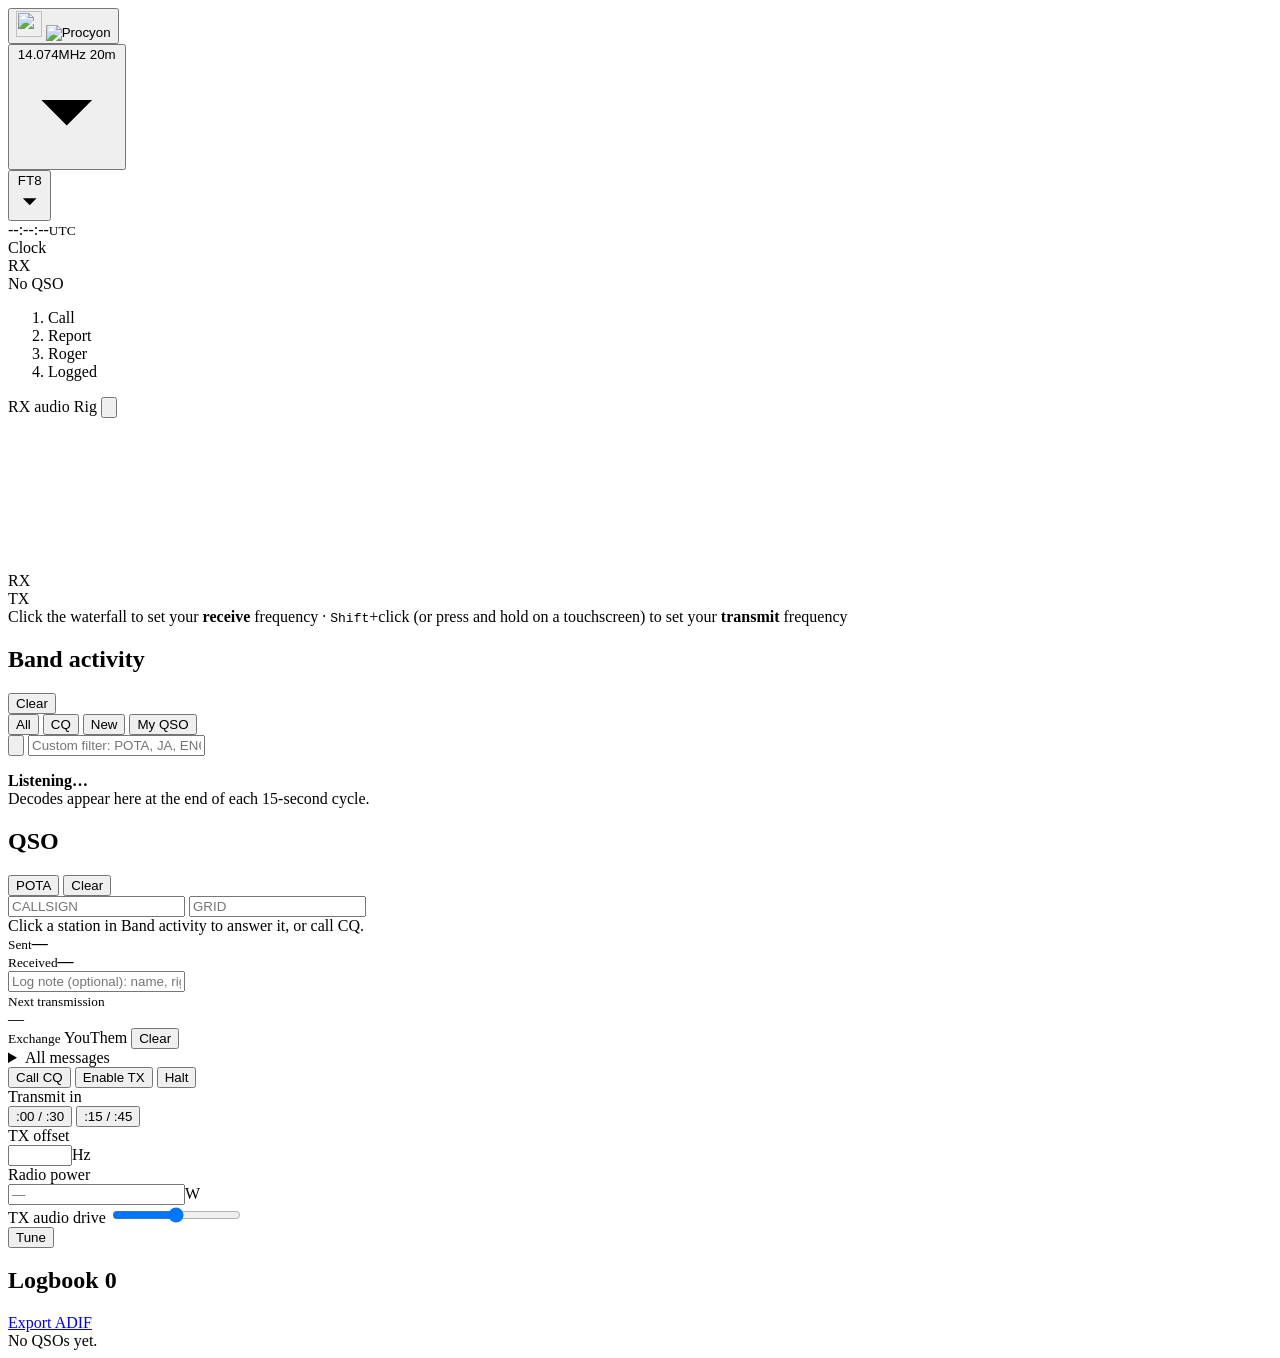
==== commit b9e9bfd2: "ProcyonEX 1.1.0~ex2: mode drop-down in place of the FT8/FT4 switch A switch doesn't scale as modes a" ====
--- a/procyon/web/index.html
+++ b/procyon/web/index.html
@@ -4,7 +4,7 @@
 <meta charset="utf-8">
 <meta name="viewport" content="width=device-width, initial-scale=1">
 <title>Procyon</title>
-<link rel="icon" href="data:image/svg+xml,%3Csvg xmlns=%22http://www.w3.org/2000/svg%22 viewBox=%220 0 32 32%22%3E    %3Cdefs%3E    %3CradialGradient id=%22glow%22 cx=%2250%25%22 cy=%2250%25%22 r=%2250%25%22%3E      %3Cstop offset=%220%22 stop-color=%22%23fff6d6%22 stop-opacity=%22.9%22/%3E      %3Cstop offset=%221%22 stop-color=%22%23fff6d6%22 stop-opacity=%220%22/%3E    %3C/radialGradient%3E  %3C/defs%3E    %3Cpath d=%22M4.2 13.2 5.6 3.6 13 8.4Z%22 fill=%22%23aab6cc%22/%3E  %3Cpath d=%22M27.8 13.2 26.4 3.6 19 8.4Z%22 fill=%22%23aab6cc%22/%3E  %3Cpath d=%22M6.2 10.6 7 6.2 10.6 8.6Z%22 fill=%22%23141b2e%22/%3E  %3Cpath d=%22M25.8 10.6 25 6.2 21.4 8.6Z%22 fill=%22%23141b2e%22/%3E    %3Cpath d=%22M16 6.6c6.6 0 11.7 3.7 12.6 8.9.7 4-2.1 6.6-5.6 8.7l-5.4 4.6a2.4 2.4 0 0 1-3.2 0L9 24.2c-3.5-2.1-6.3-4.7-5.6-8.7C4.3 10.3 9.4 6.6 16 6.6Z%22 fill=%22%23c9d3e6%22/%3E    %3Cpath d=%22M16 7.4 14.7 12.6h2.6Z%22 fill=%22%237f8ba3%22/%3E    %3Cpath d=%22M3.6 16.1c2.1-3.7 6.9-4.2 10-1.3L16 17l2.4-2.2c3.1-2.9 7.9-2.4 10 1.3-1.6 3.6-6.2 4.7-9.3 3.1L16 20.7l-3.1-1.5c-3.1 1.6-7.7.5-9.3-3.1Z%22 fill=%22%230b1020%22/%3E    %3Cpath d=%22M11.6 21.2Q16 19.4 20.4 21.2l-2.6 6.5a2.4 2.4 0 0 1-3.6 0Z%22 fill=%22%23eef2f8%22/%3E  %3Cellipse cx=%2216%22 cy=%2226.4%22 rx=%221.6%22 ry=%221.1%22 fill=%22%230b1020%22/%3E    %3Ccircle cx=%229.6%22 cy=%2216.3%22 r=%223.2%22 fill=%22url%28%23glow%29%22/%3E  %3Ccircle cx=%2222.4%22 cy=%2216.3%22 r=%223.2%22 fill=%22url%28%23glow%29%22/%3E  %3Cpath d=%22M9.6 12.9 10.5 15.4 13 16.3 10.5 17.2 9.6 19.7 8.7 17.2 6.2 16.3 8.7 15.4Z%22 fill=%22%23fff4c2%22/%3E  %3Cpath d=%22M22.4 12.9 23.3 15.4 25.8 16.3 23.3 17.2 22.4 19.7 21.5 17.2 19 16.3 21.5 15.4Z%22 fill=%22%23fff4c2%22/%3E%3C/svg%3E">
+<link rel="icon" href="data:image/svg+xml,%3Csvg xmlns=%22http://www.w3.org/2000/svg%22 viewBox=%220 0 32 32%22%3E    %3Cdefs%3E    %3CradialGradient id=%22glow%22 cx=%2250%25%22 cy=%2250%25%22 r=%2250%25%22%3E      %3Cstop offset=%220%22 stop-color=%22%23fff6d6%22 stop-opacity=%22.9%22/%3E      %3Cstop offset=%221%22 stop-color=%22%23fff6d6%22 stop-opacity=%220%22/%3E    %3C/radialGradient%3E  %3C/defs%3E    %3Cpath d=%22M4.2 13.2 5.6 3.6 13 8.4Z%22 fill=%22%23aab6cc%22/%3E  %3Cpath d=%22M27.8 13.2 26.4 3.6 19 8.4Z%22 fill=%22%23aab6cc%22/%3E  %3Cpath d=%22M6.2 10.6 7 6.2 10.6 8.6Z%22 fill=%22%23141b2e%22/%3E  %3Cpath d=%22M25.8 10.6 25 6.2 21.4 8.6Z%22 fill=%22%23141b2e%22/%3E    %3Cpath d=%22M16 6.6c6.6 0 11.7 3.7 12.6 8.9.7 4-2.1 6.6-5.6 8.7l-5.4 4.6a2.4 2.4 0 0 1-3.2 0L9 24.2c-3.5-2.1-6.3-4.7-5.6-8.7C4.3 10.3 9.4 6.6 16 6.6Z%22 fill=%22%23c9d3e6%22/%3E        %3Cpath d=%22M3.6 16.1c2.1-3.7 6.9-4.2 10-1.3L16 17l2.4-2.2c3.1-2.9 7.9-2.4 10 1.3-1.6 3.6-6.2 4.7-9.3 3.1L16 20.7l-3.1-1.5c-3.1 1.6-7.7.5-9.3-3.1Z%22 fill=%22%230b1020%22/%3E    %3Cpath d=%22M11.6 21.2Q16 19.4 20.4 21.2l-2.6 6.5a2.4 2.4 0 0 1-3.6 0Z%22 fill=%22%23eef2f8%22/%3E  %3Cellipse cx=%2216%22 cy=%2226.4%22 rx=%221.6%22 ry=%221.1%22 fill=%22%230b1020%22/%3E    %3Ccircle cx=%229.6%22 cy=%2216.3%22 r=%223.2%22 fill=%22url%28%23glow%29%22/%3E  %3Ccircle cx=%2222.4%22 cy=%2216.3%22 r=%223.2%22 fill=%22url%28%23glow%29%22/%3E  %3Cpath d=%22M9.6 12.9 10.5 15.4 13 16.3 10.5 17.2 9.6 19.7 8.7 17.2 6.2 16.3 8.7 15.4Z%22 fill=%22%23fff4c2%22/%3E  %3Cpath d=%22M22.4 12.9 23.3 15.4 25.8 16.3 23.3 17.2 22.4 19.7 21.5 17.2 19 16.3 21.5 15.4Z%22 fill=%22%23fff4c2%22/%3E%3C/svg%3E">
 <link rel="stylesheet" href="/static/style.css">
 </head>
 <body>
@@ -24,9 +24,15 @@
     <div class="menu" id="bandMenu" hidden></div>
   </div>
 
-  <div class="seg small mode-seg" id="modeSeg" role="group" aria-label="Mode">
-    <button type="button" data-mode="FT8" title="FT8: 15-second cycles, the most popular mode">FT8</button>
-    <button type="button" data-mode="FT4" title="FT4: faster 7.5-second cycles, about 3 dB less sensitive - popular in contests (new in Procyon, beta)">FT4</button>
+  <div class="mode-picker" id="modePicker">
+    <button type="button" id="modeBtn" class="mode-btn" aria-haspopup="true" title="Mode - click to pick another">
+      <span id="modeName">FT8</span>
+      <svg class="chev" viewBox="0 0 12 12"><path d="M3 4.5l3 3 3-3"/></svg>
+    </button>
+    <div class="menu mode-menu" id="modeMenu" hidden>
+      <button type="button" data-mode="FT8" title="FT8: 15-second cycles, the most popular mode">FT8<small>15 s · most popular</small></button>
+      <button type="button" data-mode="FT4" title="FT4: faster 7.5-second cycles, about 3 dB less sensitive - popular in contests">FT4<small>7.5 s · contests</small></button>
+    </div>
   </div>
 
   <div class="clock">
@@ -86,8 +92,8 @@
 </div>
 
 <div class="tool-warn" id="toolWarn" hidden>
-  <b>WSJT-X wasn't found.</b> Procyon uses WSJT-X's decoder (jt9), so it can't decode signals
-  without it.
+  <b>WSJT-X wasn't found.</b> Settings → Advanced is set to WSJT-X's decoder (jt9), so Procyon is
+  using tpdec, its own decoder, instead.
   <span id="toolHowto">Install WSJT-X from <span class="mono">wsjt.sourceforge.io</span>, then restart Procyon.</span>
   <span id="toolMissing"></span>
   <div class="tool-install" id="toolInstall" hidden>
@@ -255,7 +261,7 @@
         <button type="button" role="tab" id="tab-display" aria-controls="pane-display" data-tab="display">Display</button>
         <button type="button" role="tab" id="tab-network" aria-controls="pane-network" data-tab="network">Network</button>
         <button type="button" role="tab" id="tab-advanced" aria-controls="pane-advanced" data-tab="advanced">Advanced</button>
-        <button type="button" role="tab" id="tab-experimental" aria-controls="pane-experimental" data-tab="experimental">Experimental</button>
+        <button type="button" role="tab" id="tab-experimental" aria-controls="pane-experimental" data-tab="experimental">Themes</button>
       </nav>
       <div class="set-panes">
       <div class="set-pane" role="tabpanel" id="pane-station" aria-labelledby="tab-station" data-tab="station" hidden>
@@ -441,7 +447,14 @@
         </fieldset>
         <fieldset>
           <legend>Decoder</legend>
-          <label>Decoding depth
+          <label>Decoder
+            <select name="decoder">
+              <option value="procyon">tpdec (Procyon's built-in decoder)</option>
+              <option value="jt9" id="decoderJt9">WSJT-X's jt9</option>
+            </select>
+          </label>
+          <p class="hint" id="decoderHint">Procyon decodes FT8 and FT4 itself, with its built-in decoder, tpdec. WSJT-X's decoder is there as a fallback, for comparing or if something seems wrong; it's offered only when WSJT-X is installed. The change takes effect from the next cycle.</p>
+          <label id="depthRow">Decoding depth (WSJT-X's jt9 only)
             <select name="depth">
               <option value="1">Fast</option>
               <option value="2">Normal</option>
@@ -513,7 +526,7 @@
         </fieldset>
       </div>
       <div class="set-pane" role="tabpanel" id="pane-experimental" aria-labelledby="tab-experimental" data-tab="experimental" hidden>
-        <p class="hint">Things being tried out. They may change or disappear in a later version.</p>
+        <p class="hint">How Procyon looks on this device: the <span data-uk="colours">colors</span> of the page and the waterfall. Each device remembers its own choice.</p>
         <fieldset>
           <legend><span data-uk="Colour">Color</span> palette</legend>
           <label>Palette on this device
@@ -522,10 +535,12 @@
               <option value="classic">Classic: light grey with a navy title bar</option>
               <option value="radio">Antique radio: stained maple and bakelite</option>
               <option value="campfire">Campfire: night forest and bark</option>
-            </select>
-          </label>
-          <p class="hint">Mix and match with the waterfall below - suggested pairs: Classic with Classic, Antique radio with Tube glow, Campfire with Ember.</p>
-          <label class="toggle"><input type="checkbox" id="textures"><span></span>Background textures (stars, maple grain, pine needles)</label>
+              <option value="beach">Beach day: sand, shells and sea</option>
+              <option value="sunset">Mountain sunset: violet ridges under a golden sky</option>
+            </select>
+          </label>
+          <p class="hint">Mix and match with the waterfall below - suggested pairs: Classic with Classic, Antique radio with Tube glow, Campfire with Ember, Beach day with Surf, Mountain sunset with Tube glow.</p>
+          <label class="toggle"><input type="checkbox" id="textures"><span></span>Background textures (stars, maple grain, pine needles, sand, mountains)</label>
         </fieldset>
         <fieldset>
           <legend>Waterfall <span data-uk="colours">colors</span></legend>
@@ -535,6 +550,7 @@
               <option value="classic">Classic: yellow on dark navy</option>
               <option value="tubeglow">Tube glow: a dim incandescent bulb</option>
               <option value="ember">Ember: glowing coals</option>
+              <option value="surf">Surf: a tropical sea, turquoise waves with white crests</option>
             </select>
           </label>
           <p class="hint">Changes straight away, no need to press Save; the waterfall starts afresh in the new <span data-uk="colours">colors</span>. Each device remembers its own choice.</p>
@@ -622,13 +638,22 @@
     <div class="about-thanks">
       <h3>Built on</h3>
       <ul>
-        <li><b>WSJT-X</b> by Joe Taylor K1JT, Steve Franke K9AN and the WSJT Development Group: the FT8/FT4 decoder (<code>jt9</code>), and the 77-bit message formats Procyon's own encoder follows</li>
-        <li><b>Hamlib</b>: radio control</li>
-        <li><b>Big CTY</b> (cty.dat) by Jim Reisert AD1C, country-files.com: country lookups</li>
+        <li><b>WSJT-X</b> (K1JT, K9AN and the WSJT Development Group): the FT8 and FT4 modes, and the optional <code>jt9</code> decoder</li>
+        <li><b>JTDX</b>: an idea used in tpdec, Procyon's decoder</li>
+        <li><b>Hamlib</b>: radio control · <b>Big CTY</b> by AD1C: country data</li>
       </ul>
-    </div>
-    <p class="about-licence">Free software under the GNU General Public License v3.<br>Only transmit with a valid amateur radio <span data-uk="licence">license</span>.</p>
-    <p class="about-licence about-risk"><b>Use at your own risk.</b> Procyon is provided as is, without warranty of any kind. Its author accepts no responsibility for any damage, loss or harm from its use, to equipment, data, logbooks or otherwise. You are responsible for how your station transmits.</p>
+      <h3 class="about-testers">Thanks to our testers</h3>
+      <p class="about-testers"><span>Dewey A. "Andy" Lamb, KE4BFI</span> · <span>Jim Curley, KE8EON</span> · <span>Scott McCrory, KE8SAU</span></p>
+    </div>
+    <p class="about-licence">Free software under the GNU General Public License v3. Only transmit with a valid amateur radio <span data-uk="licence">license</span>.
+      <b>Use at your own risk:</b> Procyon comes as is, without warranty, and you are responsible for how your station transmits.</p>
+    <div class="about-faith">
+      <svg class="about-ichthys" viewBox="0 0 62 30" width="46" height="22" role="img" aria-label="Ichthys (the Christian fish symbol)">
+        <path d="M6 26 Q30 -8 57 15 M6 4 Q30 38 57 15" fill="none" stroke="currentColor" stroke-width="2.6" stroke-linecap="round" stroke-linejoin="round"/>
+      </svg>
+      <p class="about-verse">“Do you see a man skilled in his work? He will stand before kings;
+        he will not stand before obscure men.”<br><span>Proverbs 22:29 (NASB)</span></p>
+    </div>
     <img class="about-ohio" src="/static/ohio.svg" alt="Ohio flag" title="Made in Ohio" width="42" height="26">
   </form>
 </dialog>
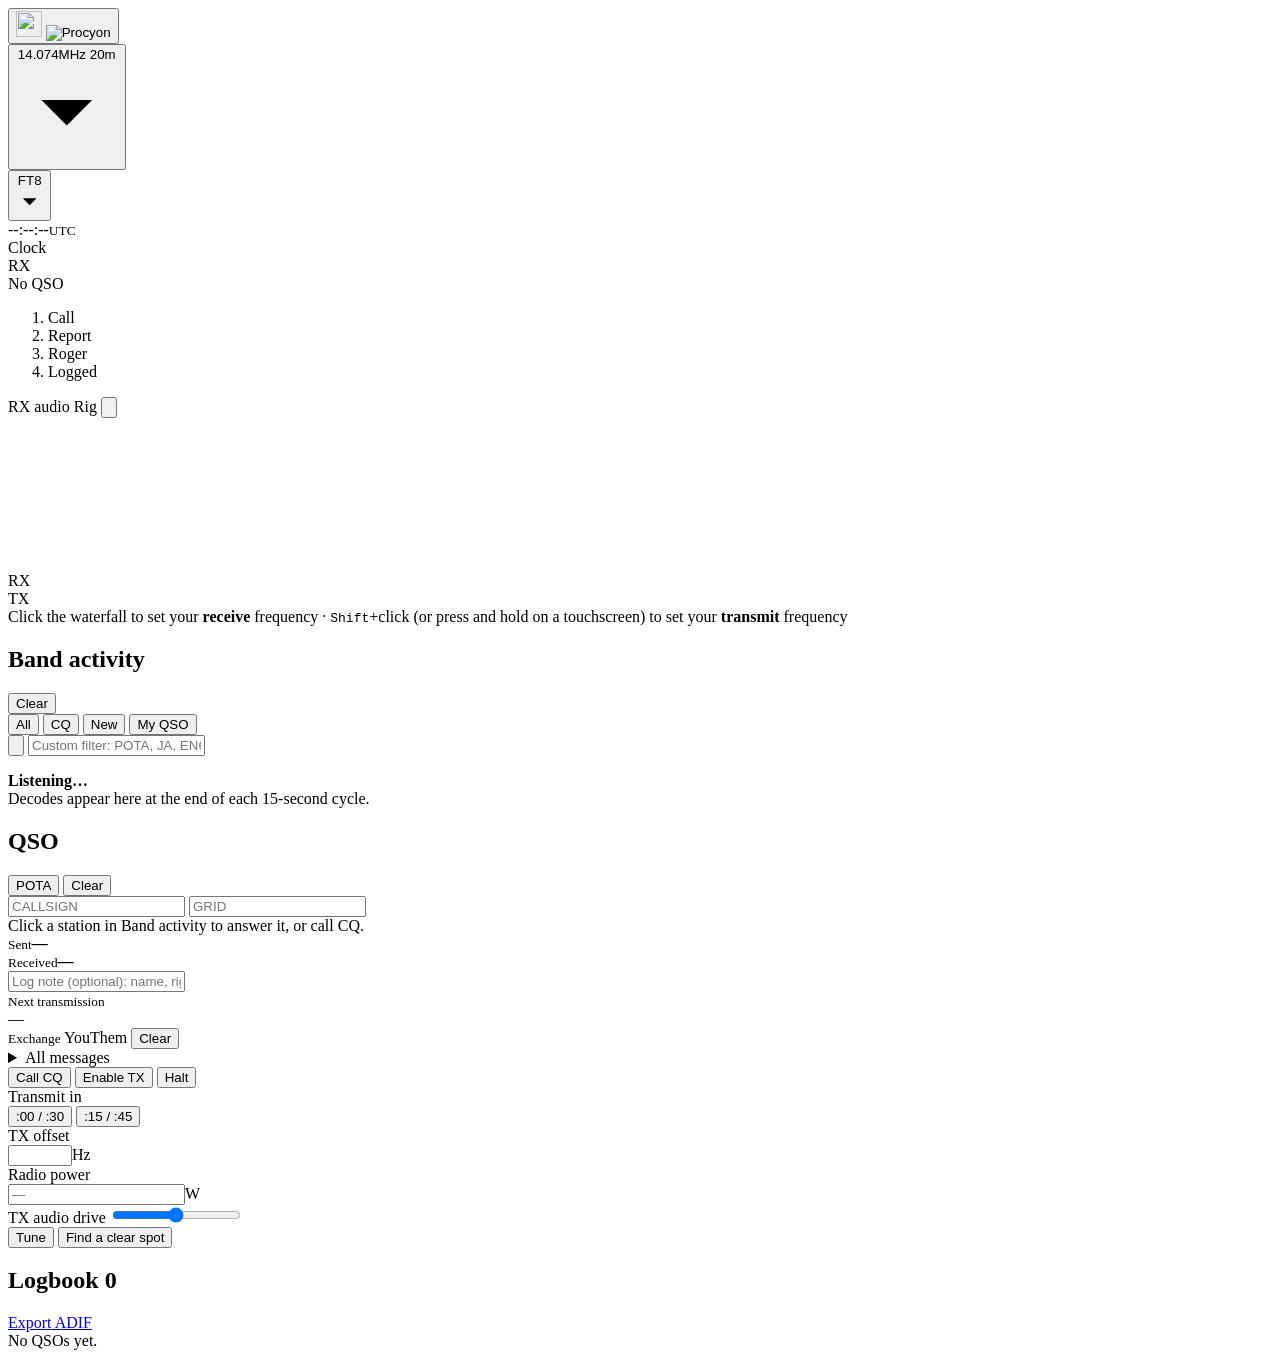
==== commit a4a59b0a: "FT8/FT4: Find a clear spot button moves TX to a quiet frequency (1.1.0~ex29) Co-Authored-By: Claude " ====
--- a/procyon/web/index.html
+++ b/procyon/web/index.html
@@ -5,6 +5,7 @@
 <meta name="viewport" content="width=device-width, initial-scale=1">
 <title>Procyon</title>
 <link rel="icon" href="data:image/svg+xml,%3Csvg xmlns=%22http://www.w3.org/2000/svg%22 viewBox=%220 0 32 32%22%3E    %3Cdefs%3E    %3CradialGradient id=%22glow%22 cx=%2250%25%22 cy=%2250%25%22 r=%2250%25%22%3E      %3Cstop offset=%220%22 stop-color=%22%23fff6d6%22 stop-opacity=%22.9%22/%3E      %3Cstop offset=%221%22 stop-color=%22%23fff6d6%22 stop-opacity=%220%22/%3E    %3C/radialGradient%3E  %3C/defs%3E    %3Cpath d=%22M4.2 13.2 5.6 3.6 13 8.4Z%22 fill=%22%23aab6cc%22/%3E  %3Cpath d=%22M27.8 13.2 26.4 3.6 19 8.4Z%22 fill=%22%23aab6cc%22/%3E  %3Cpath d=%22M6.2 10.6 7 6.2 10.6 8.6Z%22 fill=%22%23141b2e%22/%3E  %3Cpath d=%22M25.8 10.6 25 6.2 21.4 8.6Z%22 fill=%22%23141b2e%22/%3E    %3Cpath d=%22M16 6.6c6.6 0 11.7 3.7 12.6 8.9.7 4-2.1 6.6-5.6 8.7l-5.4 4.6a2.4 2.4 0 0 1-3.2 0L9 24.2c-3.5-2.1-6.3-4.7-5.6-8.7C4.3 10.3 9.4 6.6 16 6.6Z%22 fill=%22%23c9d3e6%22/%3E        %3Cpath d=%22M3.6 16.1c2.1-3.7 6.9-4.2 10-1.3L16 17l2.4-2.2c3.1-2.9 7.9-2.4 10 1.3-1.6 3.6-6.2 4.7-9.3 3.1L16 20.7l-3.1-1.5c-3.1 1.6-7.7.5-9.3-3.1Z%22 fill=%22%230b1020%22/%3E    %3Cpath d=%22M11.6 21.2Q16 19.4 20.4 21.2l-2.6 6.5a2.4 2.4 0 0 1-3.6 0Z%22 fill=%22%23eef2f8%22/%3E  %3Cellipse cx=%2216%22 cy=%2226.4%22 rx=%221.6%22 ry=%221.1%22 fill=%22%230b1020%22/%3E    %3Ccircle cx=%229.6%22 cy=%2216.3%22 r=%223.2%22 fill=%22url%28%23glow%29%22/%3E  %3Ccircle cx=%2222.4%22 cy=%2216.3%22 r=%223.2%22 fill=%22url%28%23glow%29%22/%3E  %3Cpath d=%22M9.6 12.9 10.5 15.4 13 16.3 10.5 17.2 9.6 19.7 8.7 17.2 6.2 16.3 8.7 15.4Z%22 fill=%22%23fff4c2%22/%3E  %3Cpath d=%22M22.4 12.9 23.3 15.4 25.8 16.3 23.3 17.2 22.4 19.7 21.5 17.2 19 16.3 21.5 15.4Z%22 fill=%22%23fff4c2%22/%3E%3C/svg%3E">
+<link rel="stylesheet" href="/static/palettes.css">
 <link rel="stylesheet" href="/static/style.css">
 </head>
 <body>
@@ -30,8 +31,9 @@
       <svg class="chev" viewBox="0 0 12 12"><path d="M3 4.5l3 3 3-3"/></svg>
     </button>
     <div class="menu mode-menu" id="modeMenu" hidden>
-      <button type="button" data-mode="FT8" title="FT8: 15-second cycles, the most popular mode">FT8<small>15 s · most popular</small></button>
-      <button type="button" data-mode="FT4" title="FT4: faster 7.5-second cycles, about 3 dB less sensitive - popular in contests">FT4<small>7.5 s · contests</small></button>
+      <button type="button" data-mode="FT8" title="FT8: 15-second cycles, the most popular mode">FT8</button>
+      <button type="button" data-mode="FT4" title="FT4: faster 7.5-second cycles, about 3 dB less sensitive - popular in contests">FT4</button>
+      <button type="button" data-mode="JS8" title="JS8: keyboard chat - EXPERIMENTAL (the demo band keeps a pretend band)">JS8</button>
     </div>
   </div>
 
@@ -221,7 +223,10 @@
             <input id="txLevel" type="range" min="0" max="100">
           </div>
         </div>
-        <button class="btn ghost small" id="tuneBtn">Tune</button>
+        <div class="tx-btns">
+          <button class="btn ghost small" id="tuneBtn">Tune</button>
+          <button class="btn ghost small" id="spotBtn" title="Move your transmit frequency to a spot nobody has used for the last two minutes">Find a clear spot</button>
+        </div>
       </div>
     </section>
   </aside>
@@ -235,6 +240,12 @@
     <div class="log-list" id="logList"><div class="muted pad">No QSOs yet.</div></div>
   </section>
 </main>
+
+<!-- JS8 (experimental, ProcyonEX): the chat screen in a frame, in place of the
+     FT8/FT4 waterfall and panels (a pretend band on the demo band). -->
+<section class="js8-view" id="js8View" hidden>
+  <iframe id="js8Frame" title="JS8 chat"></iframe>
+</section>
 
 <div class="toasts" id="toasts"></div>
 <div class="offline" id="offline" hidden><div>Reconnecting to Procyon…</div></div>
@@ -270,6 +281,8 @@
           <div class="grid2">
             <label>Callsign<input name="mycall" required spellcheck="false" autocomplete="off" placeholder="K1ABC"></label>
             <label>Grid square<input name="mygrid" spellcheck="false" autocomplete="off" placeholder="FN42" pattern="[A-Ra-r]{2}[0-9]{2}([A-Xa-x]{2})?"></label>
+            <label>Name <span class="muted">(optional, for JS8)</span><input name="myname" maxlength="20" spellcheck="false" autocomplete="off" placeholder="SAM"
+              title="Your first name or nickname: the JS8 chat's Name button sends it"></label>
           </div>
         </fieldset>
 
@@ -658,6 +671,7 @@
   </form>
 </dialog>
 
+<script src="/static/wfschemes.js"></script>
 <script src="/static/app.js"></script>
 </body>
 </html>
